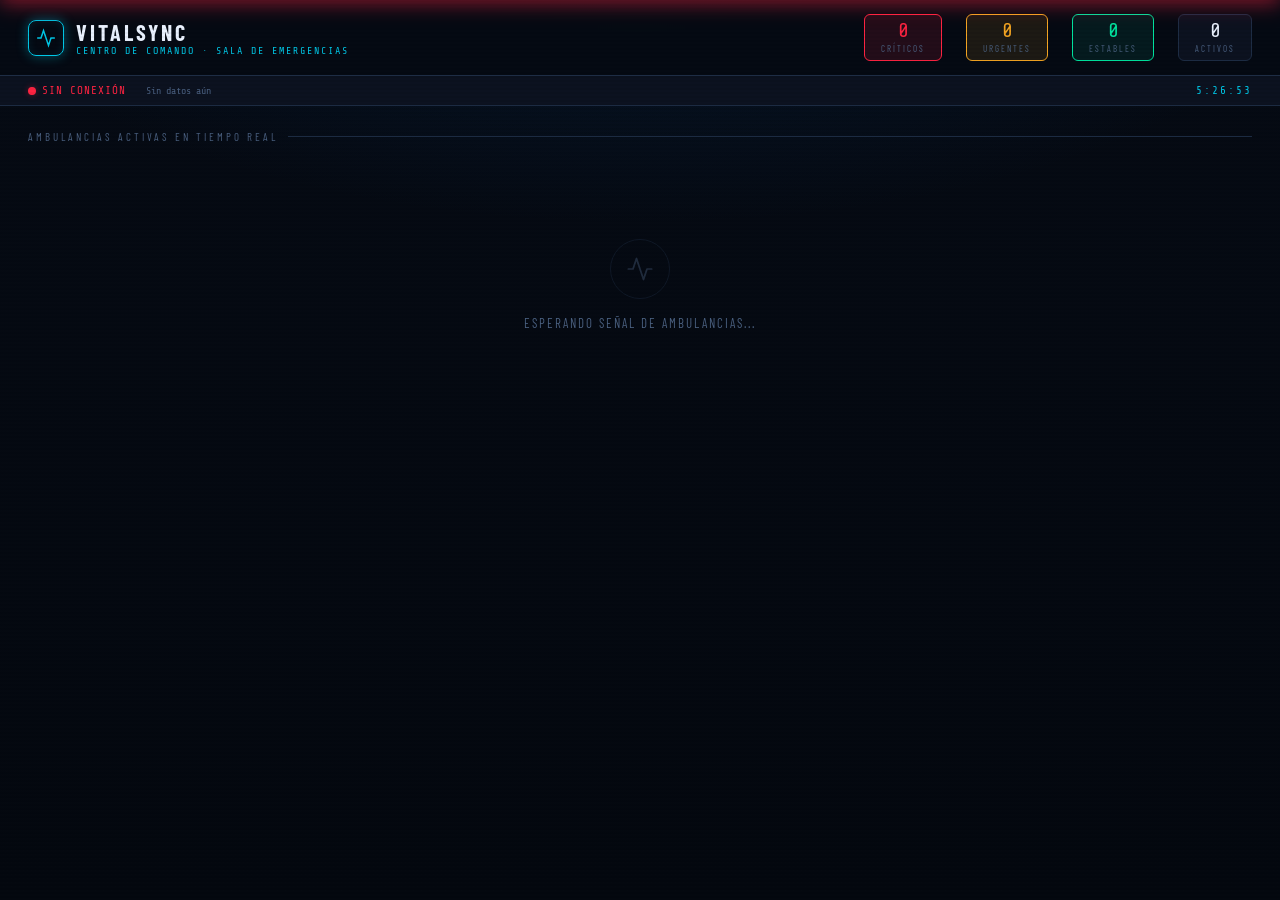
==== static/index.html @ 678dbfc9 "feat: agregar dashboard frontend y montar archivos estáticos" ====
<!DOCTYPE html>
<html lang="es">
<head>
<meta charset="UTF-8">
<meta name="viewport" content="width=device-width, initial-scale=1.0">
<title>VitalSync — Dashboard de Emergencias</title>
<link rel="preconnect" href="https://fonts.googleapis.com">
<link href="https://fonts.googleapis.com/css2?family=Share+Tech+Mono&family=Barlow:wght@300;400;500;600;700&family=Barlow+Condensed:wght@400;600;700&display=swap" rel="stylesheet">
<style>
  /* ── VARIABLES ─────────────────────────────────── */
  :root {
    --bg:           #060b14;
    --surface:      #0c1220;
    --surface2:     #111827;
    --border:       #1e2d45;
    --border-glow:  #1a3a5c;

    --rojo:         #ff2442;
    --rojo-glow:    rgba(255,36,66,0.35);
    --rojo-dim:     rgba(255,36,66,0.12);
    --amarillo:     #f5a623;
    --amarillo-glow:rgba(245,166,35,0.3);
    --amarillo-dim: rgba(245,166,35,0.10);
    --verde:        #00e5a0;
    --verde-glow:   rgba(0,229,160,0.25);
    --verde-dim:    rgba(0,229,160,0.08);

    --cyan:         #00c8e8;
    --cyan-dim:     rgba(0,200,232,0.15);
    --text:         #ccd8ed;
    --text-muted:   #4a6080;
    --text-bright:  #eaf2ff;

    --mono: 'Share Tech Mono', monospace;
    --sans: 'Barlow', sans-serif;
    --cond: 'Barlow Condensed', sans-serif;
  }

  /* ── RESET ─────────────────────────────────────── */
  *, *::before, *::after { box-sizing: border-box; margin: 0; padding: 0; }
  html, body { height: 100%; }
  body {
    background: var(--bg);
    color: var(--text);
    font-family: var(--sans);
    font-size: 14px;
    overflow-x: hidden;
    background-image:
      radial-gradient(ellipse 80% 50% at 50% -10%, rgba(0,80,160,0.18) 0%, transparent 70%),
      linear-gradient(180deg, #060b14 0%, #04080f 100%);
    min-height: 100vh;
  }

  /* ── SCANLINES OVERLAY ─────────────────────────── */
  body::before {
    content: '';
    position: fixed; inset: 0; z-index: 999;
    background: repeating-linear-gradient(
      0deg,
      transparent,
      transparent 2px,
      rgba(0,0,0,0.04) 2px,
      rgba(0,0,0,0.04) 4px
    );
    pointer-events: none;
  }

  /* ── HEADER ────────────────────────────────────── */
  header {
    display: flex;
    align-items: center;
    justify-content: space-between;
    padding: 14px 28px;
    border-bottom: 1px solid var(--border);
    background: rgba(6,11,20,0.95);
    backdrop-filter: blur(12px);
    position: sticky; top: 0; z-index: 100;
  }

  .header-brand {
    display: flex;
    align-items: center;
    gap: 12px;
  }

  .brand-icon {
    width: 36px; height: 36px;
    border: 1.5px solid var(--cyan);
    border-radius: 8px;
    display: flex; align-items: center; justify-content: center;
    box-shadow: 0 0 12px rgba(0,200,232,0.4), inset 0 0 8px rgba(0,200,232,0.1);
  }

  .brand-icon svg { width: 20px; height: 20px; }

  .brand-name {
    font-family: var(--cond);
    font-size: 22px;
    font-weight: 700;
    letter-spacing: 3px;
    text-transform: uppercase;
    color: var(--text-bright);
  }

  .brand-sub {
    font-family: var(--mono);
    font-size: 10px;
    color: var(--cyan);
    letter-spacing: 2px;
    text-transform: uppercase;
  }

  .header-stats {
    display: flex;
    gap: 24px;
    align-items: center;
  }

  .stat-pill {
    display: flex;
    flex-direction: column;
    align-items: center;
    gap: 2px;
    padding: 6px 16px;
    border: 1px solid var(--border);
    border-radius: 6px;
    background: var(--surface);
  }

  .stat-pill .num {
    font-family: var(--mono);
    font-size: 20px;
    color: var(--text-bright);
    line-height: 1;
  }

  .stat-pill .lbl {
    font-family: var(--cond);
    font-size: 9px;
    letter-spacing: 2px;
    text-transform: uppercase;
    color: var(--text-muted);
  }

  .stat-pill.rojo { border-color: var(--rojo); background: var(--rojo-dim); }
  .stat-pill.rojo .num { color: var(--rojo); }
  .stat-pill.amarillo { border-color: var(--amarillo); background: var(--amarillo-dim); }
  .stat-pill.amarillo .num { color: var(--amarillo); }
  .stat-pill.verde { border-color: var(--verde); background: var(--verde-dim); }
  .stat-pill.verde .num { color: var(--verde); }

  /* ── STATUSBAR ─────────────────────────────────── */
  .statusbar {
    display: flex;
    align-items: center;
    justify-content: space-between;
    padding: 8px 28px;
    background: var(--surface);
    border-bottom: 1px solid var(--border);
    font-family: var(--mono);
    font-size: 11px;
  }

  .status-left { display: flex; align-items: center; gap: 20px; }

  .conn-indicator {
    display: flex; align-items: center; gap: 6px;
  }

  .conn-dot {
    width: 8px; height: 8px; border-radius: 50%;
    background: var(--text-muted);
    transition: background 0.3s, box-shadow 0.3s;
  }

  .conn-dot.online {
    background: var(--verde);
    box-shadow: 0 0 8px var(--verde-glow);
    animation: pulse-dot 2s infinite;
  }

  .conn-dot.offline { background: var(--rojo); box-shadow: 0 0 6px var(--rojo-glow); }
  .conn-dot.connecting { background: var(--amarillo); animation: blink 0.8s infinite; }

  @keyframes pulse-dot {
    0%, 100% { opacity: 1; }
    50% { opacity: 0.5; }
  }

  @keyframes blink {
    0%, 100% { opacity: 1; }
    50% { opacity: 0.2; }
  }

  .conn-label { color: var(--text-muted); letter-spacing: 1px; }
  .conn-label.online  { color: var(--verde); }
  .conn-label.offline { color: var(--rojo); }
  .conn-label.connecting { color: var(--amarillo); }

  #clock {
    color: var(--cyan);
    letter-spacing: 2px;
  }

  #last-update {
    color: var(--text-muted);
    font-size: 10px;
  }

  /* ── MAIN GRID ─────────────────────────────────── */
  main {
    padding: 24px 28px;
  }

  .section-label {
    font-family: var(--cond);
    font-size: 11px;
    letter-spacing: 3px;
    text-transform: uppercase;
    color: var(--text-muted);
    margin-bottom: 16px;
    display: flex;
    align-items: center;
    gap: 10px;
  }

  .section-label::after {
    content: '';
    flex: 1;
    height: 1px;
    background: var(--border);
  }

  #grid {
    display: grid;
    grid-template-columns: repeat(auto-fill, minmax(300px, 1fr));
    gap: 16px;
  }

  /* ── PACIENTE CARD ─────────────────────────────── */
  .card {
    border-radius: 10px;
    border: 1px solid var(--border);
    background: var(--surface);
    overflow: hidden;
    position: relative;
    transition: transform 0.2s, box-shadow 0.3s;
    animation: card-enter 0.4s cubic-bezier(0.16, 1, 0.3, 1) forwards;
  }

  @keyframes card-enter {
    from { opacity: 0; transform: translateY(16px) scale(0.97); }
    to   { opacity: 1; transform: translateY(0) scale(1); }
  }

  .card:hover {
    transform: translateY(-2px);
  }

  /* Triage stripe en top */
  .card-stripe {
    height: 4px;
    width: 100%;
  }

  .card.ROJO    { border-color: var(--rojo);    box-shadow: 0 0 20px var(--rojo-glow); }
  .card.ROJO .card-stripe { background: var(--rojo); }

  .card.AMARILLO { border-color: var(--amarillo); }
  .card.AMARILLO .card-stripe { background: var(--amarillo); }

  .card.VERDE   { border-color: var(--verde); }
  .card.VERDE .card-stripe { background: var(--verde); }

  /* ROJO pulsing alert */
  .card.ROJO { animation: card-enter 0.4s cubic-bezier(0.16,1,0.3,1) forwards, rojo-pulse 2.5s ease-in-out 0.5s infinite; }

  @keyframes rojo-pulse {
    0%, 100% { box-shadow: 0 0 18px var(--rojo-glow); }
    50% { box-shadow: 0 0 36px rgba(255,36,66,0.55), 0 0 60px rgba(255,36,66,0.2); }
  }

  .card-body {
    padding: 14px 16px 16px;
  }

  .card-header {
    display: flex;
    justify-content: space-between;
    align-items: flex-start;
    margin-bottom: 14px;
  }

  .patient-id {
    font-family: var(--mono);
    font-size: 10px;
    color: var(--text-muted);
    letter-spacing: 1px;
  }

  .patient-id span {
    color: var(--cyan);
  }

  .triage-badge {
    font-family: var(--cond);
    font-size: 12px;
    font-weight: 700;
    letter-spacing: 2px;
    padding: 3px 10px;
    border-radius: 4px;
  }

  .triage-badge.ROJO    { background: var(--rojo-dim);    color: var(--rojo);    border: 1px solid var(--rojo); }
  .triage-badge.AMARILLO{ background: var(--amarillo-dim); color: var(--amarillo); border: 1px solid var(--amarillo); }
  .triage-badge.VERDE   { background: var(--verde-dim);   color: var(--verde);   border: 1px solid var(--verde); }

  /* ── VITALS ROW ────────────────────────────────── */
  .vitals {
    display: grid;
    grid-template-columns: 1fr 1fr;
    gap: 10px;
  }

  .vital-block {
    background: var(--surface2);
    border: 1px solid var(--border);
    border-radius: 7px;
    padding: 10px 12px;
  }

  .vital-label {
    font-family: var(--cond);
    font-size: 9px;
    letter-spacing: 2px;
    text-transform: uppercase;
    color: var(--text-muted);
    margin-bottom: 4px;
  }

  .vital-value {
    font-family: var(--mono);
    font-size: 22px;
    color: var(--text-bright);
    line-height: 1;
    transition: color 0.3s;
  }

  .vital-unit {
    font-size: 11px;
    color: var(--text-muted);
    margin-left: 3px;
  }

  /* HR color coding */
  .vital-value.hr-high { color: var(--rojo); }
  .vital-value.hr-low  { color: var(--amarillo); }
  .vital-value.hr-ok   { color: var(--verde); }

  /* update flash */
  @keyframes flash-update {
    0%   { background: rgba(0,200,232,0.2); }
    100% { background: var(--surface2); }
  }

  .vital-block.updated {
    animation: flash-update 0.6s ease-out forwards;
  }

  /* ── CARD FOOTER ───────────────────────────────── */
  .card-footer {
    display: flex;
    justify-content: space-between;
    align-items: center;
    margin-top: 12px;
    padding-top: 10px;
    border-top: 1px solid var(--border);
  }

  .card-timestamp {
    font-family: var(--mono);
    font-size: 9px;
    color: var(--text-muted);
  }

  .card-estado {
    font-family: var(--cond);
    font-size: 9px;
    letter-spacing: 1.5px;
    text-transform: uppercase;
    color: var(--cyan);
  }

  /* ── HEARTBEAT LINE ────────────────────────────── */
  .heartbeat-wrap {
    margin-top: 10px;
    height: 28px;
    overflow: hidden;
    position: relative;
  }

  .heartbeat-svg {
    width: 100%;
    height: 100%;
  }

  .hb-path {
    fill: none;
    stroke-width: 1.5;
    stroke-linecap: round;
    stroke-linejoin: round;
  }

  .card.ROJO    .hb-path { stroke: var(--rojo); }
  .card.AMARILLO .hb-path { stroke: var(--amarillo); }
  .card.VERDE   .hb-path { stroke: var(--verde); }

  /* ── EMPTY STATE ───────────────────────────────── */
  #empty-state {
    grid-column: 1 / -1;
    display: flex;
    flex-direction: column;
    align-items: center;
    justify-content: center;
    gap: 16px;
    padding: 80px 0;
    color: var(--text-muted);
  }

  .empty-icon {
    width: 60px; height: 60px;
    border: 1px solid var(--border);
    border-radius: 50%;
    display: flex; align-items: center; justify-content: center;
    opacity: 0.4;
  }

  .empty-text {
    font-family: var(--cond);
    font-size: 13px;
    letter-spacing: 2px;
    text-transform: uppercase;
  }

  /* ── ALERTA ROJO OVERLAY ───────────────────────── */
  #alerta-banner {
    position: fixed;
    top: 0; left: 0; right: 0;
    z-index: 500;
    background: linear-gradient(90deg, var(--rojo), #c4001e);
    color: #fff;
    font-family: var(--cond);
    font-size: 16px;
    font-weight: 700;
    letter-spacing: 3px;
    text-transform: uppercase;
    padding: 10px 28px;
    display: flex;
    align-items: center;
    justify-content: space-between;
    transform: translateY(-100%);
    transition: transform 0.3s cubic-bezier(0.16, 1, 0.3, 1);
    box-shadow: 0 4px 20px rgba(255,36,66,0.5);
  }

  #alerta-banner.visible {
    transform: translateY(0);
  }

  #alerta-banner .alerta-msg { display: flex; align-items: center; gap: 10px; }

  /* ── SCROLLBAR ─────────────────────────────────── */
  ::-webkit-scrollbar { width: 6px; }
  ::-webkit-scrollbar-track { background: var(--bg); }
  ::-webkit-scrollbar-thumb { background: var(--border); border-radius: 3px; }
</style>
</head>
<body>

<!-- ALERTA ROJO -->
<div id="alerta-banner">
  <div class="alerta-msg">
    <svg width="18" height="18" fill="none" viewBox="0 0 24 24">
      <path d="M12 3L2 21h20L12 3z" stroke="#fff" stroke-width="2" stroke-linejoin="round"/>
      <path d="M12 9v5M12 17h.01" stroke="#fff" stroke-width="2" stroke-linecap="round"/>
    </svg>
    <span id="alerta-texto">TRIAGE ROJO — PACIENTE EN ESTADO CRÍTICO</span>
  </div>
  <span style="font-size:11px; opacity:0.8;" id="alerta-uuid"></span>
</div>

<!-- HEADER -->
<header>
  <div class="header-brand">
    <div class="brand-icon">
      <svg viewBox="0 0 24 24" fill="none" stroke="var(--cyan)" stroke-width="1.8" stroke-linecap="round">
        <path d="M22 12h-4l-3 9L9 3l-3 9H2"/>
      </svg>
    </div>
    <div>
      <div class="brand-name">VitalSync</div>
      <div class="brand-sub">Centro de Comando · Sala de Emergencias</div>
    </div>
  </div>

  <div class="header-stats">
    <div class="stat-pill rojo">
      <span class="num" id="cnt-rojo">0</span>
      <span class="lbl">Críticos</span>
    </div>
    <div class="stat-pill amarillo">
      <span class="num" id="cnt-amarillo">0</span>
      <span class="lbl">Urgentes</span>
    </div>
    <div class="stat-pill verde">
      <span class="num" id="cnt-verde">0</span>
      <span class="lbl">Estables</span>
    </div>
    <div class="stat-pill">
      <span class="num" id="cnt-total">0</span>
      <span class="lbl">Activos</span>
    </div>
  </div>
</header>

<!-- STATUSBAR -->
<div class="statusbar">
  <div class="status-left">
    <div class="conn-indicator">
      <div class="conn-dot connecting" id="conn-dot"></div>
      <span class="conn-label connecting" id="conn-label">CONECTANDO...</span>
    </div>
    <span id="last-update">Sin datos aún</span>
  </div>
  <span id="clock">--:--:--</span>
</div>

<!-- MAIN -->
<main>
  <div class="section-label">Ambulancias activas en tiempo real</div>
  <div id="grid">
    <div id="empty-state">
      <div class="empty-icon">
        <svg width="28" height="28" fill="none" viewBox="0 0 24 24" stroke="currentColor" stroke-width="1.5">
          <path d="M22 12h-4l-3 9L9 3l-3 9H2" stroke-linecap="round" stroke-linejoin="round"/>
        </svg>
      </div>
      <div class="empty-text">Esperando señal de ambulancias...</div>
    </div>
  </div>
</main>

<script>
// ── ESTADO ───────────────────────────────────────────
const pacientes = new Map(); // uuid → { datos, card }
let ws = null;
let alertaTimeout = null;

// ── WEBSOCKET ─────────────────────────────────────────
const protocol = window.location.protocol === 'https:' ? 'wss:' : 'ws:';
const WS_URL = `${protocol}//${window.location.host}/ws/vitales`;
function conectar() {
  setEstadoConexion('connecting');
  ws = new WebSocket(WS_URL);

  ws.onopen = () => {
    setEstadoConexion('online');
    console.log('[VitalSync] WebSocket conectado');
  };

  ws.onmessage = (event) => {
    try {
      const datos = JSON.parse(event.data);
      procesarEvento(datos);
    } catch (e) {
      console.warn('[VitalSync] Evento no parseable:', e);
    }
  };

  ws.onclose = () => {
    setEstadoConexion('offline');
    console.log('[VitalSync] WebSocket desconectado — reintentando en 3s');
    setTimeout(conectar, 3000);
  };

  ws.onerror = () => {
    setEstadoConexion('offline');
    ws.close();
  };
}

function setEstadoConexion(estado) {
  const dot   = document.getElementById('conn-dot');
  const label = document.getElementById('conn-label');
  dot.className   = `conn-dot ${estado}`;
  label.className = `conn-label ${estado}`;
  const textos = { online: 'EN LÍNEA', offline: 'SIN CONEXIÓN', connecting: 'CONECTANDO...' };
  label.textContent = textos[estado] || estado;
}

// ── PROCESAMIENTO DE EVENTOS ──────────────────────────
function procesarEvento(datos) {
  const uuid = datos.paciente_uuid;
  if (!uuid) return;

  const uuidCorto = uuid.substring(0, 8).toUpperCase();
  const triage    = datos.triage || 'VERDE';
  const fc        = datos.frecuencia_cardiaca ?? '--';
  const pa        = datos.presion_arterial   ?? '--';
  const ts        = new Date().toLocaleTimeString('es-CO', { hour12: false });

  const esNuevo = !pacientes.has(uuid);

  if (esNuevo) {
    crearCard(uuid, uuidCorto, triage, fc, pa, ts);
  } else {
    actualizarCard(uuid, uuidCorto, triage, fc, pa, ts);
  }

  pacientes.set(uuid, { triage, fc, pa, ts });
  reordenarGrid();
  actualizarContadores();
  actualizarLastUpdate(ts);

  if (triage === 'ROJO') {
    mostrarAlertaRojo(uuidCorto);
    reproducirAlerta();
  }

  ocultarEmptyState();
}

// ── CREAR CARD ────────────────────────────────────────
function crearCard(uuid, uuidCorto, triage, fc, pa, ts) {
  const card = document.createElement('div');
  card.className = `card ${triage}`;
  card.id        = `card-${uuid}`;
  card.innerHTML = buildCardHTML(uuidCorto, triage, fc, pa, ts);
  document.getElementById('grid').appendChild(card);
  pacientes.set(uuid, { triage, fc, pa, ts, card });
}

// ── ACTUALIZAR CARD ───────────────────────────────────
function actualizarCard(uuid, uuidCorto, triage, fc, pa, ts) {
  const card = document.getElementById(`card-${uuid}`);
  if (!card) return;

  const prevTriage = pacientes.get(uuid)?.triage;

  // Actualizar clases de triage si cambió
  if (prevTriage !== triage) {
    card.className = `card ${triage}`;
  }

  // Actualizar valores con flash
  const fcEl = card.querySelector('.vital-fc');
  const paEl = card.querySelector('.vital-pa');
  const tsEl = card.querySelector('.card-timestamp');
  const badgeEl = card.querySelector('.triage-badge');

  if (fcEl) {
    fcEl.textContent = fc;
    fcEl.className = `vital-value hr-${getHRClass(fc)} vital-fc`;
    fcEl.closest('.vital-block').classList.remove('updated');
    void fcEl.closest('.vital-block').offsetWidth;
    fcEl.closest('.vital-block').classList.add('updated');
  }

  if (paEl) {
    paEl.textContent = pa;
    paEl.closest('.vital-block').classList.remove('updated');
    void paEl.closest('.vital-block').offsetWidth;
    paEl.closest('.vital-block').classList.add('updated');
  }

  if (tsEl) tsEl.textContent = ts;

  if (badgeEl) {
    badgeEl.className = `triage-badge ${triage}`;
    badgeEl.textContent = triage;
  }

  // Actualizar heartbeat SVG
  const hbPath = card.querySelector('.hb-path');
  if (hbPath) hbPath.setAttribute('d', generarECG());
}

function buildCardHTML(uuidCorto, triage, fc, pa, ts) {
  const hrClass = getHRClass(fc);
  return `
    <div class="card-stripe"></div>
    <div class="card-body">
      <div class="card-header">
        <div>
          <div class="patient-id">PACIENTE <span>${uuidCorto}...</span></div>
        </div>
        <div class="triage-badge ${triage}">${triage}</div>
      </div>
      <div class="vitals">
        <div class="vital-block">
          <div class="vital-label">Frec. Cardíaca</div>
          <div class="vital-value ${hrClass} vital-fc">${fc}<span class="vital-unit">bpm</span></div>
        </div>
        <div class="vital-block">
          <div class="vital-label">Presión Arterial</div>
          <div class="vital-value vital-pa">${pa}<span class="vital-unit">mmHg</span></div>
        </div>
      </div>
      <div class="heartbeat-wrap">
        <svg class="heartbeat-svg" viewBox="0 0 300 28" preserveAspectRatio="none">
          <path class="hb-path" d="${generarECG()}"/>
        </svg>
      </div>
      <div class="card-footer">
        <span class="card-timestamp">${ts}</span>
        <span class="card-estado">ACTIVO</span>
      </div>
    </div>
  `;
}

// ── HELPERS ────────────────────────────────────────────
function getHRClass(fc) {
  const v = parseInt(fc);
  if (isNaN(v)) return '';
  if (v > 100) return 'hr-high';
  if (v < 60)  return 'hr-low';
  return 'hr-ok';
}

function generarECG() {
  // Genera una onda ECG esquemática aleatoria
  const x0 = 0, y0 = 14;
  const pts = [
    [0, 14], [30, 14], [40, 14], [45, 10], [50, 14],
    [60, 14], [65, 4], [70, 22], [75, 2], [80, 14],
    [90, 14], [95, 11], [100, 14],
    [130, 14], [135, 10], [140, 14],
    [150, 14], [155, 4], [160, 22], [165, 2], [170, 14],
    [180, 14], [185, 11], [190, 14],
    [220, 14], [225, 10], [230, 14],
    [240, 14], [245, 4], [250, 22], [255, 2], [260, 14],
    [280, 14], [300, 14]
  ];
  // Agregar variación aleatoria pequeña
  const jitter = () => (Math.random() - 0.5) * 2;
  return 'M ' + pts.map(([x,y]) => `${x},${y + jitter()}`).join(' L ');
}

function reordenarGrid() {
  const grid = document.getElementById('grid');
  const cards = [...grid.querySelectorAll('.card')];
  const orden = { ROJO: 0, AMARILLO: 1, VERDE: 2 };
  cards.sort((a, b) => {
    const ta = a.classList.contains('ROJO') ? 0 : a.classList.contains('AMARILLO') ? 1 : 2;
    const tb = b.classList.contains('ROJO') ? 0 : b.classList.contains('AMARILLO') ? 1 : 2;
    return ta - tb;
  });
  cards.forEach(c => grid.appendChild(c));
}

function actualizarContadores() {
  let rojo = 0, amarillo = 0, verde = 0;
  pacientes.forEach(p => {
    if (p.triage === 'ROJO')     rojo++;
    else if (p.triage === 'AMARILLO') amarillo++;
    else verde++;
  });
  document.getElementById('cnt-rojo').textContent    = rojo;
  document.getElementById('cnt-amarillo').textContent = amarillo;
  document.getElementById('cnt-verde').textContent   = verde;
  document.getElementById('cnt-total').textContent   = pacientes.size;
}

function actualizarLastUpdate(ts) {
  document.getElementById('last-update').textContent = `Último evento: ${ts}`;
}

function ocultarEmptyState() {
  const e = document.getElementById('empty-state');
  if (e) e.remove();
}

// ── ALERTA ROJO ────────────────────────────────────────
function mostrarAlertaRojo(uuidCorto) {
  const banner = document.getElementById('alerta-banner');
  document.getElementById('alerta-uuid').textContent = `UUID: ${uuidCorto}...`;
  banner.classList.add('visible');
  clearTimeout(alertaTimeout);
  alertaTimeout = setTimeout(() => banner.classList.remove('visible'), 6000);
}

// ── AUDIO ALERT ────────────────────────────────────────
let audioCtx = null;
function reproducirAlerta() {
  try {
    if (!audioCtx) audioCtx = new (window.AudioContext || window.webkitAudioContext)();
    const now = audioCtx.currentTime;
    [0, 0.35, 0.7].forEach(offset => {
      const osc  = audioCtx.createOscillator();
      const gain = audioCtx.createGain();
      osc.connect(gain);
      gain.connect(audioCtx.destination);
      osc.frequency.value = 880;
      osc.type = 'sine';
      gain.gain.setValueAtTime(0, now + offset);
      gain.gain.linearRampToValueAtTime(0.25, now + offset + 0.05);
      gain.gain.linearRampToValueAtTime(0, now + offset + 0.2);
      osc.start(now + offset);
      osc.stop(now + offset + 0.25);
    });
  } catch (e) {}
}

// ── RELOJ ─────────────────────────────────────────────
function actualizarReloj() {
  document.getElementById('clock').textContent =
    new Date().toLocaleTimeString('es-CO', { hour12: false });
}
setInterval(actualizarReloj, 1000);
actualizarReloj();

// ── INICIO ────────────────────────────────────────────
conectar();
</script>
</body>
</html>
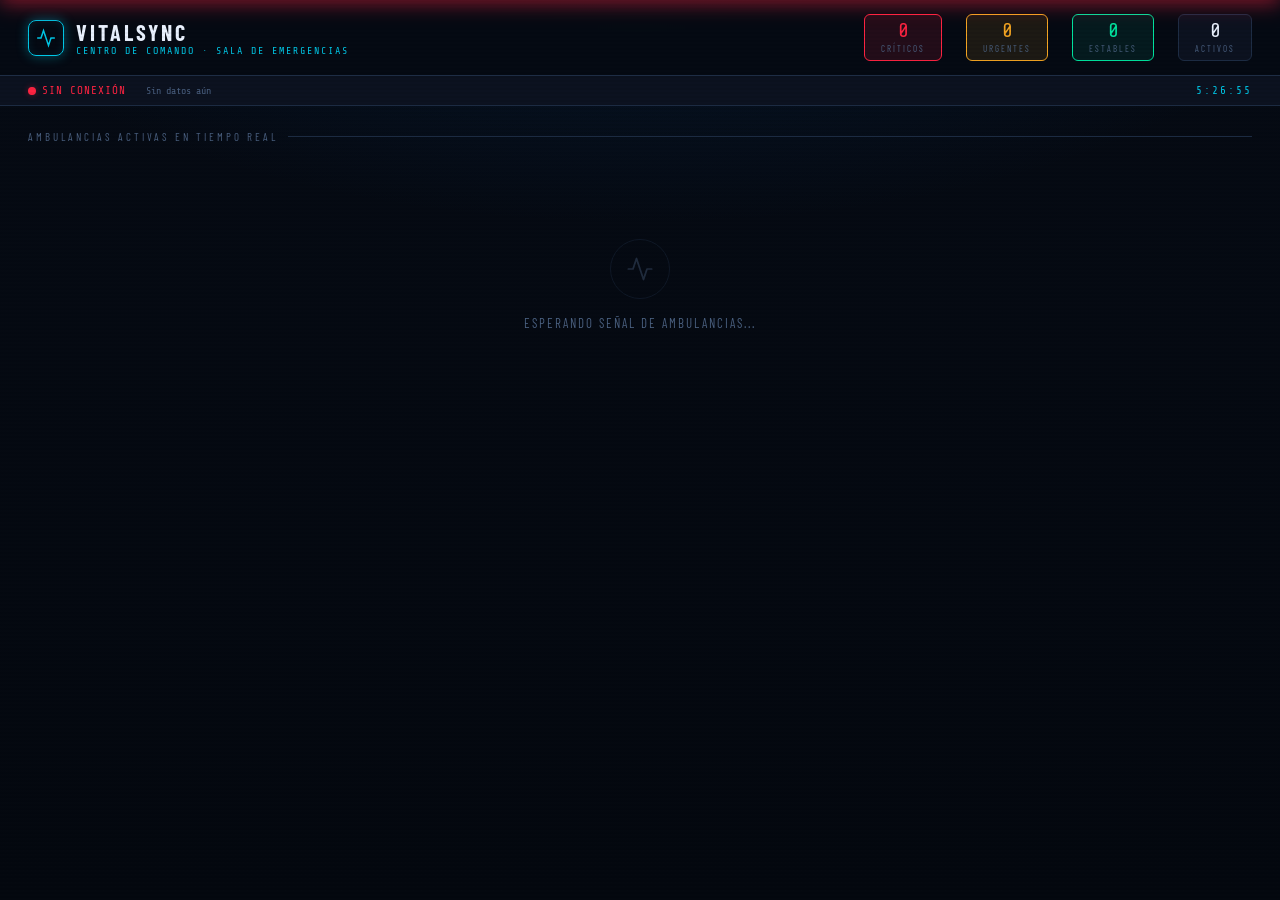
==== commit 4c09199d: "feat: agregar dashboard frontend y montar archivos estáticos" ====
--- a/static/index.html
+++ b/static/index.html
@@ -600,7 +600,9 @@
 
 // ── PROCESAMIENTO DE EVENTOS ──────────────────────────
 function procesarEvento(datos) {
-  const uuid = datos.paciente_uuid;
+  const uuid = datos.ambulancia_id !== undefined
+    ? `ambulancia-${datos.ambulancia_id}`
+    : datos.paciente_uuid;
   if (!uuid) return;
 
   const uuidCorto = uuid.substring(0, 8).toUpperCase();
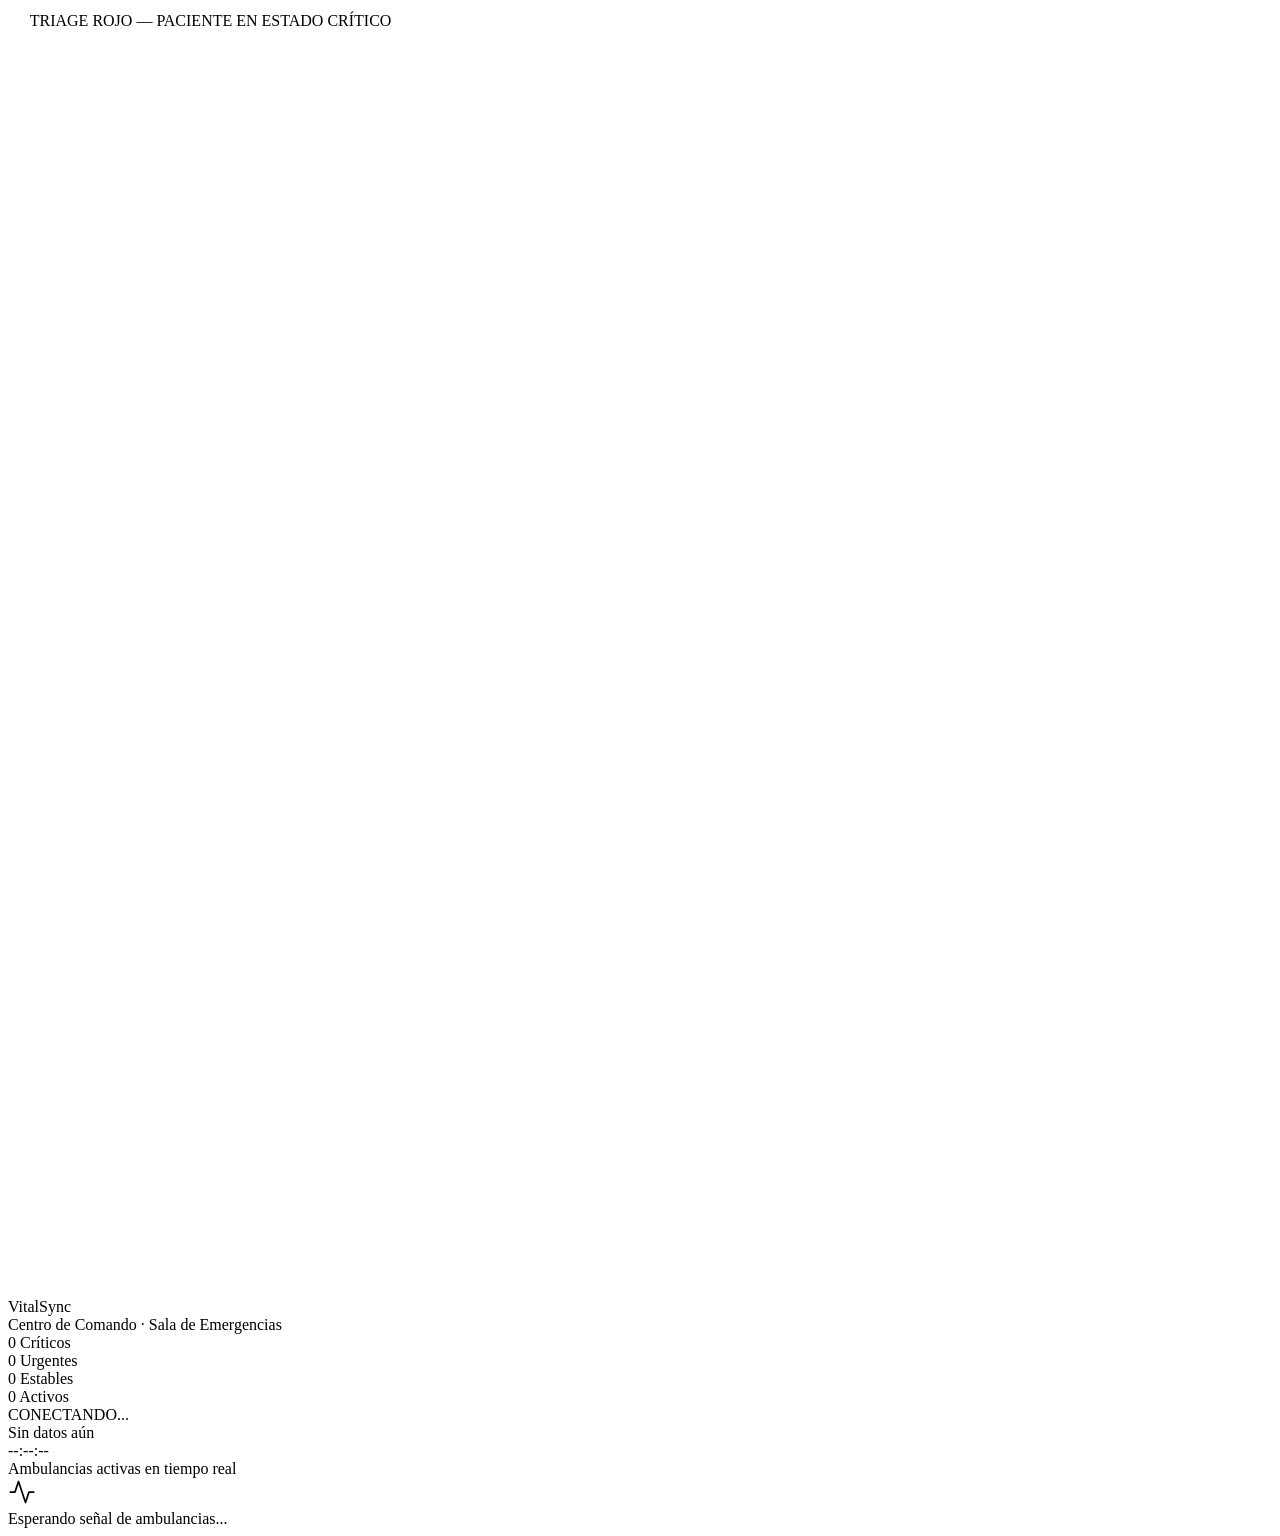
==== commit 456f0a50: "feat: separar frontend en css/js, agregar run.py para ejecución unificada" ====
--- a/static/index.html
+++ b/static/index.html
@@ -6,474 +6,7 @@
 <title>VitalSync — Dashboard de Emergencias</title>
 <link rel="preconnect" href="https://fonts.googleapis.com">
 <link href="https://fonts.googleapis.com/css2?family=Share+Tech+Mono&family=Barlow:wght@300;400;500;600;700&family=Barlow+Condensed:wght@400;600;700&display=swap" rel="stylesheet">
-<style>
-  /* ── VARIABLES ─────────────────────────────────── */
-  :root {
-    --bg:           #060b14;
-    --surface:      #0c1220;
-    --surface2:     #111827;
-    --border:       #1e2d45;
-    --border-glow:  #1a3a5c;
-
-    --rojo:         #ff2442;
-    --rojo-glow:    rgba(255,36,66,0.35);
-    --rojo-dim:     rgba(255,36,66,0.12);
-    --amarillo:     #f5a623;
-    --amarillo-glow:rgba(245,166,35,0.3);
-    --amarillo-dim: rgba(245,166,35,0.10);
-    --verde:        #00e5a0;
-    --verde-glow:   rgba(0,229,160,0.25);
-    --verde-dim:    rgba(0,229,160,0.08);
-
-    --cyan:         #00c8e8;
-    --cyan-dim:     rgba(0,200,232,0.15);
-    --text:         #ccd8ed;
-    --text-muted:   #4a6080;
-    --text-bright:  #eaf2ff;
-
-    --mono: 'Share Tech Mono', monospace;
-    --sans: 'Barlow', sans-serif;
-    --cond: 'Barlow Condensed', sans-serif;
-  }
-
-  /* ── RESET ─────────────────────────────────────── */
-  *, *::before, *::after { box-sizing: border-box; margin: 0; padding: 0; }
-  html, body { height: 100%; }
-  body {
-    background: var(--bg);
-    color: var(--text);
-    font-family: var(--sans);
-    font-size: 14px;
-    overflow-x: hidden;
-    background-image:
-      radial-gradient(ellipse 80% 50% at 50% -10%, rgba(0,80,160,0.18) 0%, transparent 70%),
-      linear-gradient(180deg, #060b14 0%, #04080f 100%);
-    min-height: 100vh;
-  }
-
-  /* ── SCANLINES OVERLAY ─────────────────────────── */
-  body::before {
-    content: '';
-    position: fixed; inset: 0; z-index: 999;
-    background: repeating-linear-gradient(
-      0deg,
-      transparent,
-      transparent 2px,
-      rgba(0,0,0,0.04) 2px,
-      rgba(0,0,0,0.04) 4px
-    );
-    pointer-events: none;
-  }
-
-  /* ── HEADER ────────────────────────────────────── */
-  header {
-    display: flex;
-    align-items: center;
-    justify-content: space-between;
-    padding: 14px 28px;
-    border-bottom: 1px solid var(--border);
-    background: rgba(6,11,20,0.95);
-    backdrop-filter: blur(12px);
-    position: sticky; top: 0; z-index: 100;
-  }
-
-  .header-brand {
-    display: flex;
-    align-items: center;
-    gap: 12px;
-  }
-
-  .brand-icon {
-    width: 36px; height: 36px;
-    border: 1.5px solid var(--cyan);
-    border-radius: 8px;
-    display: flex; align-items: center; justify-content: center;
-    box-shadow: 0 0 12px rgba(0,200,232,0.4), inset 0 0 8px rgba(0,200,232,0.1);
-  }
-
-  .brand-icon svg { width: 20px; height: 20px; }
-
-  .brand-name {
-    font-family: var(--cond);
-    font-size: 22px;
-    font-weight: 700;
-    letter-spacing: 3px;
-    text-transform: uppercase;
-    color: var(--text-bright);
-  }
-
-  .brand-sub {
-    font-family: var(--mono);
-    font-size: 10px;
-    color: var(--cyan);
-    letter-spacing: 2px;
-    text-transform: uppercase;
-  }
-
-  .header-stats {
-    display: flex;
-    gap: 24px;
-    align-items: center;
-  }
-
-  .stat-pill {
-    display: flex;
-    flex-direction: column;
-    align-items: center;
-    gap: 2px;
-    padding: 6px 16px;
-    border: 1px solid var(--border);
-    border-radius: 6px;
-    background: var(--surface);
-  }
-
-  .stat-pill .num {
-    font-family: var(--mono);
-    font-size: 20px;
-    color: var(--text-bright);
-    line-height: 1;
-  }
-
-  .stat-pill .lbl {
-    font-family: var(--cond);
-    font-size: 9px;
-    letter-spacing: 2px;
-    text-transform: uppercase;
-    color: var(--text-muted);
-  }
-
-  .stat-pill.rojo { border-color: var(--rojo); background: var(--rojo-dim); }
-  .stat-pill.rojo .num { color: var(--rojo); }
-  .stat-pill.amarillo { border-color: var(--amarillo); background: var(--amarillo-dim); }
-  .stat-pill.amarillo .num { color: var(--amarillo); }
-  .stat-pill.verde { border-color: var(--verde); background: var(--verde-dim); }
-  .stat-pill.verde .num { color: var(--verde); }
-
-  /* ── STATUSBAR ─────────────────────────────────── */
-  .statusbar {
-    display: flex;
-    align-items: center;
-    justify-content: space-between;
-    padding: 8px 28px;
-    background: var(--surface);
-    border-bottom: 1px solid var(--border);
-    font-family: var(--mono);
-    font-size: 11px;
-  }
-
-  .status-left { display: flex; align-items: center; gap: 20px; }
-
-  .conn-indicator {
-    display: flex; align-items: center; gap: 6px;
-  }
-
-  .conn-dot {
-    width: 8px; height: 8px; border-radius: 50%;
-    background: var(--text-muted);
-    transition: background 0.3s, box-shadow 0.3s;
-  }
-
-  .conn-dot.online {
-    background: var(--verde);
-    box-shadow: 0 0 8px var(--verde-glow);
-    animation: pulse-dot 2s infinite;
-  }
-
-  .conn-dot.offline { background: var(--rojo); box-shadow: 0 0 6px var(--rojo-glow); }
-  .conn-dot.connecting { background: var(--amarillo); animation: blink 0.8s infinite; }
-
-  @keyframes pulse-dot {
-    0%, 100% { opacity: 1; }
-    50% { opacity: 0.5; }
-  }
-
-  @keyframes blink {
-    0%, 100% { opacity: 1; }
-    50% { opacity: 0.2; }
-  }
-
-  .conn-label { color: var(--text-muted); letter-spacing: 1px; }
-  .conn-label.online  { color: var(--verde); }
-  .conn-label.offline { color: var(--rojo); }
-  .conn-label.connecting { color: var(--amarillo); }
-
-  #clock {
-    color: var(--cyan);
-    letter-spacing: 2px;
-  }
-
-  #last-update {
-    color: var(--text-muted);
-    font-size: 10px;
-  }
-
-  /* ── MAIN GRID ─────────────────────────────────── */
-  main {
-    padding: 24px 28px;
-  }
-
-  .section-label {
-    font-family: var(--cond);
-    font-size: 11px;
-    letter-spacing: 3px;
-    text-transform: uppercase;
-    color: var(--text-muted);
-    margin-bottom: 16px;
-    display: flex;
-    align-items: center;
-    gap: 10px;
-  }
-
-  .section-label::after {
-    content: '';
-    flex: 1;
-    height: 1px;
-    background: var(--border);
-  }
-
-  #grid {
-    display: grid;
-    grid-template-columns: repeat(auto-fill, minmax(300px, 1fr));
-    gap: 16px;
-  }
-
-  /* ── PACIENTE CARD ─────────────────────────────── */
-  .card {
-    border-radius: 10px;
-    border: 1px solid var(--border);
-    background: var(--surface);
-    overflow: hidden;
-    position: relative;
-    transition: transform 0.2s, box-shadow 0.3s;
-    animation: card-enter 0.4s cubic-bezier(0.16, 1, 0.3, 1) forwards;
-  }
-
-  @keyframes card-enter {
-    from { opacity: 0; transform: translateY(16px) scale(0.97); }
-    to   { opacity: 1; transform: translateY(0) scale(1); }
-  }
-
-  .card:hover {
-    transform: translateY(-2px);
-  }
-
-  /* Triage stripe en top */
-  .card-stripe {
-    height: 4px;
-    width: 100%;
-  }
-
-  .card.ROJO    { border-color: var(--rojo);    box-shadow: 0 0 20px var(--rojo-glow); }
-  .card.ROJO .card-stripe { background: var(--rojo); }
-
-  .card.AMARILLO { border-color: var(--amarillo); }
-  .card.AMARILLO .card-stripe { background: var(--amarillo); }
-
-  .card.VERDE   { border-color: var(--verde); }
-  .card.VERDE .card-stripe { background: var(--verde); }
-
-  /* ROJO pulsing alert */
-  .card.ROJO { animation: card-enter 0.4s cubic-bezier(0.16,1,0.3,1) forwards, rojo-pulse 2.5s ease-in-out 0.5s infinite; }
-
-  @keyframes rojo-pulse {
-    0%, 100% { box-shadow: 0 0 18px var(--rojo-glow); }
-    50% { box-shadow: 0 0 36px rgba(255,36,66,0.55), 0 0 60px rgba(255,36,66,0.2); }
-  }
-
-  .card-body {
-    padding: 14px 16px 16px;
-  }
-
-  .card-header {
-    display: flex;
-    justify-content: space-between;
-    align-items: flex-start;
-    margin-bottom: 14px;
-  }
-
-  .patient-id {
-    font-family: var(--mono);
-    font-size: 10px;
-    color: var(--text-muted);
-    letter-spacing: 1px;
-  }
-
-  .patient-id span {
-    color: var(--cyan);
-  }
-
-  .triage-badge {
-    font-family: var(--cond);
-    font-size: 12px;
-    font-weight: 700;
-    letter-spacing: 2px;
-    padding: 3px 10px;
-    border-radius: 4px;
-  }
-
-  .triage-badge.ROJO    { background: var(--rojo-dim);    color: var(--rojo);    border: 1px solid var(--rojo); }
-  .triage-badge.AMARILLO{ background: var(--amarillo-dim); color: var(--amarillo); border: 1px solid var(--amarillo); }
-  .triage-badge.VERDE   { background: var(--verde-dim);   color: var(--verde);   border: 1px solid var(--verde); }
-
-  /* ── VITALS ROW ────────────────────────────────── */
-  .vitals {
-    display: grid;
-    grid-template-columns: 1fr 1fr;
-    gap: 10px;
-  }
-
-  .vital-block {
-    background: var(--surface2);
-    border: 1px solid var(--border);
-    border-radius: 7px;
-    padding: 10px 12px;
-  }
-
-  .vital-label {
-    font-family: var(--cond);
-    font-size: 9px;
-    letter-spacing: 2px;
-    text-transform: uppercase;
-    color: var(--text-muted);
-    margin-bottom: 4px;
-  }
-
-  .vital-value {
-    font-family: var(--mono);
-    font-size: 22px;
-    color: var(--text-bright);
-    line-height: 1;
-    transition: color 0.3s;
-  }
-
-  .vital-unit {
-    font-size: 11px;
-    color: var(--text-muted);
-    margin-left: 3px;
-  }
-
-  /* HR color coding */
-  .vital-value.hr-high { color: var(--rojo); }
-  .vital-value.hr-low  { color: var(--amarillo); }
-  .vital-value.hr-ok   { color: var(--verde); }
-
-  /* update flash */
-  @keyframes flash-update {
-    0%   { background: rgba(0,200,232,0.2); }
-    100% { background: var(--surface2); }
-  }
-
-  .vital-block.updated {
-    animation: flash-update 0.6s ease-out forwards;
-  }
-
-  /* ── CARD FOOTER ───────────────────────────────── */
-  .card-footer {
-    display: flex;
-    justify-content: space-between;
-    align-items: center;
-    margin-top: 12px;
-    padding-top: 10px;
-    border-top: 1px solid var(--border);
-  }
-
-  .card-timestamp {
-    font-family: var(--mono);
-    font-size: 9px;
-    color: var(--text-muted);
-  }
-
-  .card-estado {
-    font-family: var(--cond);
-    font-size: 9px;
-    letter-spacing: 1.5px;
-    text-transform: uppercase;
-    color: var(--cyan);
-  }
-
-  /* ── HEARTBEAT LINE ────────────────────────────── */
-  .heartbeat-wrap {
-    margin-top: 10px;
-    height: 28px;
-    overflow: hidden;
-    position: relative;
-  }
-
-  .heartbeat-svg {
-    width: 100%;
-    height: 100%;
-  }
-
-  .hb-path {
-    fill: none;
-    stroke-width: 1.5;
-    stroke-linecap: round;
-    stroke-linejoin: round;
-  }
-
-  .card.ROJO    .hb-path { stroke: var(--rojo); }
-  .card.AMARILLO .hb-path { stroke: var(--amarillo); }
-  .card.VERDE   .hb-path { stroke: var(--verde); }
-
-  /* ── EMPTY STATE ───────────────────────────────── */
-  #empty-state {
-    grid-column: 1 / -1;
-    display: flex;
-    flex-direction: column;
-    align-items: center;
-    justify-content: center;
-    gap: 16px;
-    padding: 80px 0;
-    color: var(--text-muted);
-  }
-
-  .empty-icon {
-    width: 60px; height: 60px;
-    border: 1px solid var(--border);
-    border-radius: 50%;
-    display: flex; align-items: center; justify-content: center;
-    opacity: 0.4;
-  }
-
-  .empty-text {
-    font-family: var(--cond);
-    font-size: 13px;
-    letter-spacing: 2px;
-    text-transform: uppercase;
-  }
-
-  /* ── ALERTA ROJO OVERLAY ───────────────────────── */
-  #alerta-banner {
-    position: fixed;
-    top: 0; left: 0; right: 0;
-    z-index: 500;
-    background: linear-gradient(90deg, var(--rojo), #c4001e);
-    color: #fff;
-    font-family: var(--cond);
-    font-size: 16px;
-    font-weight: 700;
-    letter-spacing: 3px;
-    text-transform: uppercase;
-    padding: 10px 28px;
-    display: flex;
-    align-items: center;
-    justify-content: space-between;
-    transform: translateY(-100%);
-    transition: transform 0.3s cubic-bezier(0.16, 1, 0.3, 1);
-    box-shadow: 0 4px 20px rgba(255,36,66,0.5);
-  }
-
-  #alerta-banner.visible {
-    transform: translateY(0);
-  }
-
-  #alerta-banner .alerta-msg { display: flex; align-items: center; gap: 10px; }
-
-  /* ── SCROLLBAR ─────────────────────────────────── */
-  ::-webkit-scrollbar { width: 6px; }
-  ::-webkit-scrollbar-track { background: var(--bg); }
-  ::-webkit-scrollbar-thumb { background: var(--border); border-radius: 3px; }
-</style>
+<link rel="stylesheet" href="/css/dashboard.css">
 </head>
 <body>
 
@@ -550,280 +83,6 @@
   </div>
 </main>
 
-<script>
-// ── ESTADO ───────────────────────────────────────────
-const pacientes = new Map(); // uuid → { datos, card }
-let ws = null;
-let alertaTimeout = null;
-
-// ── WEBSOCKET ─────────────────────────────────────────
-const protocol = window.location.protocol === 'https:' ? 'wss:' : 'ws:';
-const WS_URL = `${protocol}//${window.location.host}/ws/vitales`;
-function conectar() {
-  setEstadoConexion('connecting');
-  ws = new WebSocket(WS_URL);
-
-  ws.onopen = () => {
-    setEstadoConexion('online');
-    console.log('[VitalSync] WebSocket conectado');
-  };
-
-  ws.onmessage = (event) => {
-    try {
-      const datos = JSON.parse(event.data);
-      procesarEvento(datos);
-    } catch (e) {
-      console.warn('[VitalSync] Evento no parseable:', e);
-    }
-  };
-
-  ws.onclose = () => {
-    setEstadoConexion('offline');
-    console.log('[VitalSync] WebSocket desconectado — reintentando en 3s');
-    setTimeout(conectar, 3000);
-  };
-
-  ws.onerror = () => {
-    setEstadoConexion('offline');
-    ws.close();
-  };
-}
-
-function setEstadoConexion(estado) {
-  const dot   = document.getElementById('conn-dot');
-  const label = document.getElementById('conn-label');
-  dot.className   = `conn-dot ${estado}`;
-  label.className = `conn-label ${estado}`;
-  const textos = { online: 'EN LÍNEA', offline: 'SIN CONEXIÓN', connecting: 'CONECTANDO...' };
-  label.textContent = textos[estado] || estado;
-}
-
-// ── PROCESAMIENTO DE EVENTOS ──────────────────────────
-function procesarEvento(datos) {
-  const uuid = datos.ambulancia_id !== undefined
-    ? `ambulancia-${datos.ambulancia_id}`
-    : datos.paciente_uuid;
-  if (!uuid) return;
-
-  const uuidCorto = uuid.substring(0, 8).toUpperCase();
-  const triage    = datos.triage || 'VERDE';
-  const fc        = datos.frecuencia_cardiaca ?? '--';
-  const pa        = datos.presion_arterial   ?? '--';
-  const ts        = new Date().toLocaleTimeString('es-CO', { hour12: false });
-
-  const esNuevo = !pacientes.has(uuid);
-
-  if (esNuevo) {
-    crearCard(uuid, uuidCorto, triage, fc, pa, ts);
-  } else {
-    actualizarCard(uuid, uuidCorto, triage, fc, pa, ts);
-  }
-
-  pacientes.set(uuid, { triage, fc, pa, ts });
-  reordenarGrid();
-  actualizarContadores();
-  actualizarLastUpdate(ts);
-
-  if (triage === 'ROJO') {
-    mostrarAlertaRojo(uuidCorto);
-    reproducirAlerta();
-  }
-
-  ocultarEmptyState();
-}
-
-// ── CREAR CARD ────────────────────────────────────────
-function crearCard(uuid, uuidCorto, triage, fc, pa, ts) {
-  const card = document.createElement('div');
-  card.className = `card ${triage}`;
-  card.id        = `card-${uuid}`;
-  card.innerHTML = buildCardHTML(uuidCorto, triage, fc, pa, ts);
-  document.getElementById('grid').appendChild(card);
-  pacientes.set(uuid, { triage, fc, pa, ts, card });
-}
-
-// ── ACTUALIZAR CARD ───────────────────────────────────
-function actualizarCard(uuid, uuidCorto, triage, fc, pa, ts) {
-  const card = document.getElementById(`card-${uuid}`);
-  if (!card) return;
-
-  const prevTriage = pacientes.get(uuid)?.triage;
-
-  // Actualizar clases de triage si cambió
-  if (prevTriage !== triage) {
-    card.className = `card ${triage}`;
-  }
-
-  // Actualizar valores con flash
-  const fcEl = card.querySelector('.vital-fc');
-  const paEl = card.querySelector('.vital-pa');
-  const tsEl = card.querySelector('.card-timestamp');
-  const badgeEl = card.querySelector('.triage-badge');
-
-  if (fcEl) {
-    fcEl.textContent = fc;
-    fcEl.className = `vital-value hr-${getHRClass(fc)} vital-fc`;
-    fcEl.closest('.vital-block').classList.remove('updated');
-    void fcEl.closest('.vital-block').offsetWidth;
-    fcEl.closest('.vital-block').classList.add('updated');
-  }
-
-  if (paEl) {
-    paEl.textContent = pa;
-    paEl.closest('.vital-block').classList.remove('updated');
-    void paEl.closest('.vital-block').offsetWidth;
-    paEl.closest('.vital-block').classList.add('updated');
-  }
-
-  if (tsEl) tsEl.textContent = ts;
-
-  if (badgeEl) {
-    badgeEl.className = `triage-badge ${triage}`;
-    badgeEl.textContent = triage;
-  }
-
-  // Actualizar heartbeat SVG
-  const hbPath = card.querySelector('.hb-path');
-  if (hbPath) hbPath.setAttribute('d', generarECG());
-}
-
-function buildCardHTML(uuidCorto, triage, fc, pa, ts) {
-  const hrClass = getHRClass(fc);
-  return `
-    <div class="card-stripe"></div>
-    <div class="card-body">
-      <div class="card-header">
-        <div>
-          <div class="patient-id">PACIENTE <span>${uuidCorto}...</span></div>
-        </div>
-        <div class="triage-badge ${triage}">${triage}</div>
-      </div>
-      <div class="vitals">
-        <div class="vital-block">
-          <div class="vital-label">Frec. Cardíaca</div>
-          <div class="vital-value ${hrClass} vital-fc">${fc}<span class="vital-unit">bpm</span></div>
-        </div>
-        <div class="vital-block">
-          <div class="vital-label">Presión Arterial</div>
-          <div class="vital-value vital-pa">${pa}<span class="vital-unit">mmHg</span></div>
-        </div>
-      </div>
-      <div class="heartbeat-wrap">
-        <svg class="heartbeat-svg" viewBox="0 0 300 28" preserveAspectRatio="none">
-          <path class="hb-path" d="${generarECG()}"/>
-        </svg>
-      </div>
-      <div class="card-footer">
-        <span class="card-timestamp">${ts}</span>
-        <span class="card-estado">ACTIVO</span>
-      </div>
-    </div>
-  `;
-}
-
-// ── HELPERS ────────────────────────────────────────────
-function getHRClass(fc) {
-  const v = parseInt(fc);
-  if (isNaN(v)) return '';
-  if (v > 100) return 'hr-high';
-  if (v < 60)  return 'hr-low';
-  return 'hr-ok';
-}
-
-function generarECG() {
-  // Genera una onda ECG esquemática aleatoria
-  const x0 = 0, y0 = 14;
-  const pts = [
-    [0, 14], [30, 14], [40, 14], [45, 10], [50, 14],
-    [60, 14], [65, 4], [70, 22], [75, 2], [80, 14],
-    [90, 14], [95, 11], [100, 14],
-    [130, 14], [135, 10], [140, 14],
-    [150, 14], [155, 4], [160, 22], [165, 2], [170, 14],
-    [180, 14], [185, 11], [190, 14],
-    [220, 14], [225, 10], [230, 14],
-    [240, 14], [245, 4], [250, 22], [255, 2], [260, 14],
-    [280, 14], [300, 14]
-  ];
-  // Agregar variación aleatoria pequeña
-  const jitter = () => (Math.random() - 0.5) * 2;
-  return 'M ' + pts.map(([x,y]) => `${x},${y + jitter()}`).join(' L ');
-}
-
-function reordenarGrid() {
-  const grid = document.getElementById('grid');
-  const cards = [...grid.querySelectorAll('.card')];
-  const orden = { ROJO: 0, AMARILLO: 1, VERDE: 2 };
-  cards.sort((a, b) => {
-    const ta = a.classList.contains('ROJO') ? 0 : a.classList.contains('AMARILLO') ? 1 : 2;
-    const tb = b.classList.contains('ROJO') ? 0 : b.classList.contains('AMARILLO') ? 1 : 2;
-    return ta - tb;
-  });
-  cards.forEach(c => grid.appendChild(c));
-}
-
-function actualizarContadores() {
-  let rojo = 0, amarillo = 0, verde = 0;
-  pacientes.forEach(p => {
-    if (p.triage === 'ROJO')     rojo++;
-    else if (p.triage === 'AMARILLO') amarillo++;
-    else verde++;
-  });
-  document.getElementById('cnt-rojo').textContent    = rojo;
-  document.getElementById('cnt-amarillo').textContent = amarillo;
-  document.getElementById('cnt-verde').textContent   = verde;
-  document.getElementById('cnt-total').textContent   = pacientes.size;
-}
-
-function actualizarLastUpdate(ts) {
-  document.getElementById('last-update').textContent = `Último evento: ${ts}`;
-}
-
-function ocultarEmptyState() {
-  const e = document.getElementById('empty-state');
-  if (e) e.remove();
-}
-
-// ── ALERTA ROJO ────────────────────────────────────────
-function mostrarAlertaRojo(uuidCorto) {
-  const banner = document.getElementById('alerta-banner');
-  document.getElementById('alerta-uuid').textContent = `UUID: ${uuidCorto}...`;
-  banner.classList.add('visible');
-  clearTimeout(alertaTimeout);
-  alertaTimeout = setTimeout(() => banner.classList.remove('visible'), 6000);
-}
-
-// ── AUDIO ALERT ────────────────────────────────────────
-let audioCtx = null;
-function reproducirAlerta() {
-  try {
-    if (!audioCtx) audioCtx = new (window.AudioContext || window.webkitAudioContext)();
-    const now = audioCtx.currentTime;
-    [0, 0.35, 0.7].forEach(offset => {
-      const osc  = audioCtx.createOscillator();
-      const gain = audioCtx.createGain();
-      osc.connect(gain);
-      gain.connect(audioCtx.destination);
-      osc.frequency.value = 880;
-      osc.type = 'sine';
-      gain.gain.setValueAtTime(0, now + offset);
-      gain.gain.linearRampToValueAtTime(0.25, now + offset + 0.05);
-      gain.gain.linearRampToValueAtTime(0, now + offset + 0.2);
-      osc.start(now + offset);
-      osc.stop(now + offset + 0.25);
-    });
-  } catch (e) {}
-}
-
-// ── RELOJ ─────────────────────────────────────────────
-function actualizarReloj() {
-  document.getElementById('clock').textContent =
-    new Date().toLocaleTimeString('es-CO', { hour12: false });
-}
-setInterval(actualizarReloj, 1000);
-actualizarReloj();
-
-// ── INICIO ────────────────────────────────────────────
-conectar();
-</script>
+<script src="/js/dashboard.js"></script>
 </body>
-</html>
+</html>
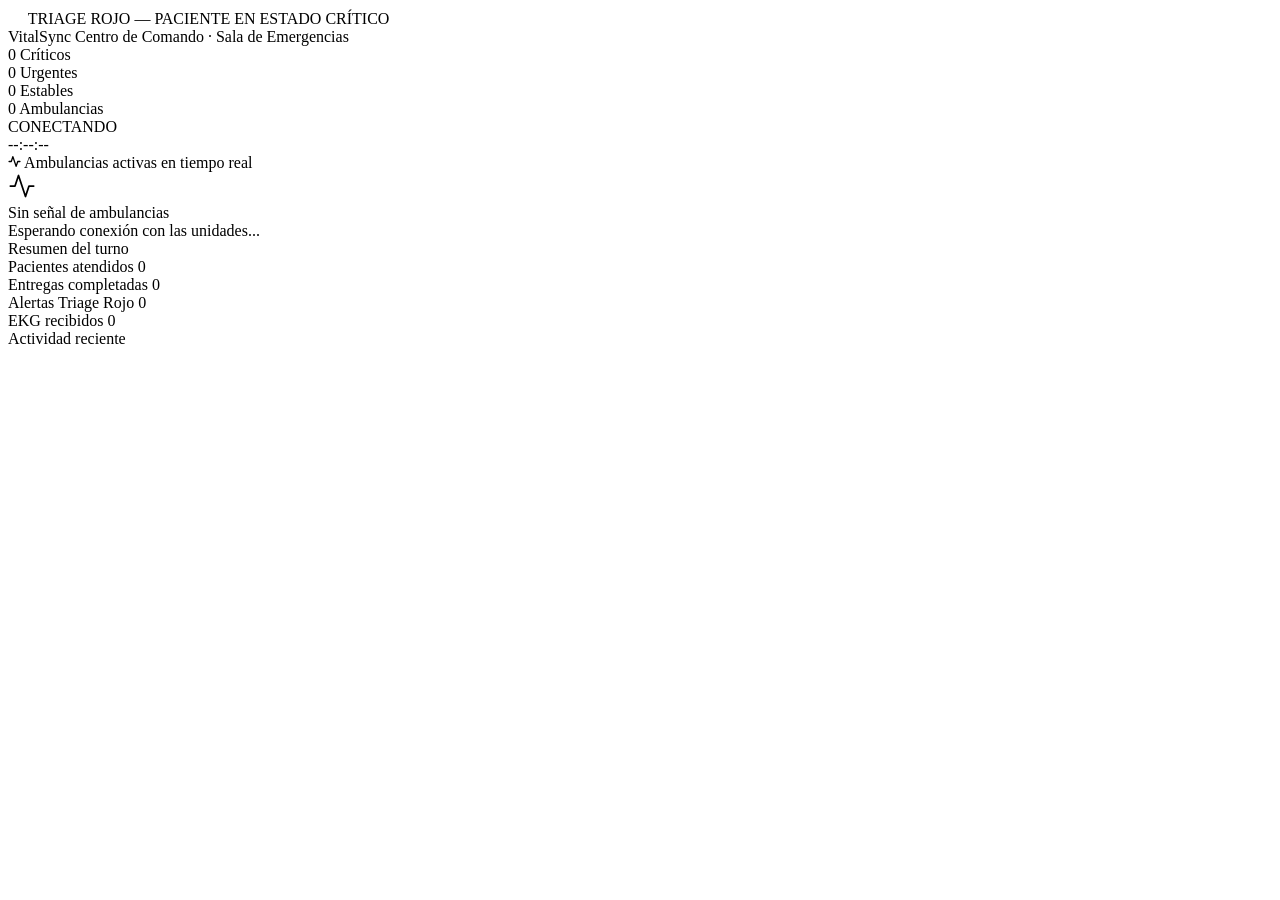
==== commit 18b4574d: "fix: error- banner ya  muestra todas las ambulancias criticas" ====
--- a/static/index.html
+++ b/static/index.html
@@ -3,9 +3,9 @@
 <head>
 <meta charset="UTF-8">
 <meta name="viewport" content="width=device-width, initial-scale=1.0">
-<title>VitalSync — Dashboard de Emergencias</title>
+<title>VitalSync — Centro de Emergencias</title>
 <link rel="preconnect" href="https://fonts.googleapis.com">
-<link href="https://fonts.googleapis.com/css2?family=Share+Tech+Mono&family=Barlow:wght@300;400;500;600;700&family=Barlow+Condensed:wght@400;600;700&display=swap" rel="stylesheet">
+<link href="https://fonts.googleapis.com/css2?family=DM+Sans:ital,opsz,wght@0,9..40,300;0,9..40,400;0,9..40,500;0,9..40,600;1,9..40,400&family=DM+Mono:wght@400;500&family=Sora:wght@600;700;800&display=swap" rel="stylesheet">
 <link rel="stylesheet" href="/css/dashboard.css">
 </head>
 <body>
@@ -13,75 +13,115 @@
 <!-- ALERTA ROJO -->
 <div id="alerta-banner">
   <div class="alerta-msg">
-    <svg width="18" height="18" fill="none" viewBox="0 0 24 24">
-      <path d="M12 3L2 21h20L12 3z" stroke="#fff" stroke-width="2" stroke-linejoin="round"/>
-      <path d="M12 9v5M12 17h.01" stroke="#fff" stroke-width="2" stroke-linecap="round"/>
+    <svg width="16" height="16" fill="none" viewBox="0 0 24 24">
+      <path d="M12 3L2 21h20L12 3z" stroke="#fff" stroke-width="2.5" stroke-linejoin="round"/>
+      <path d="M12 9v5M12 17h.01" stroke="#fff" stroke-width="2.5" stroke-linecap="round"/>
     </svg>
-    <span id="alerta-texto">TRIAGE ROJO — PACIENTE EN ESTADO CRÍTICO</span>
+    <span>TRIAGE ROJO — PACIENTE EN ESTADO CRÍTICO</span>
+    <span id="alerta-uuid"></span>
   </div>
-  <span style="font-size:11px; opacity:0.8;" id="alerta-uuid"></span>
+  <span id="alerta-time"></span>
 </div>
 
 <!-- HEADER -->
 <header>
-  <div class="header-brand">
-    <div class="brand-icon">
-      <svg viewBox="0 0 24 24" fill="none" stroke="var(--cyan)" stroke-width="1.8" stroke-linecap="round">
-        <path d="M22 12h-4l-3 9L9 3l-3 9H2"/>
-      </svg>
-    </div>
-    <div>
-      <div class="brand-name">VitalSync</div>
-      <div class="brand-sub">Centro de Comando · Sala de Emergencias</div>
-    </div>
+  <div class="header-left">
+    <div class="header-title">
+  <span class="title-main">VitalSync</span>
+  <span class="title-sub">Centro de Comando · Sala de Emergencias</span>
+</div>
   </div>
 
-  <div class="header-stats">
+  <div class="header-center">
     <div class="stat-pill rojo">
+      <div class="stat-dot"></div>
       <span class="num" id="cnt-rojo">0</span>
       <span class="lbl">Críticos</span>
     </div>
     <div class="stat-pill amarillo">
+      <div class="stat-dot"></div>
       <span class="num" id="cnt-amarillo">0</span>
       <span class="lbl">Urgentes</span>
     </div>
     <div class="stat-pill verde">
+      <div class="stat-dot"></div>
       <span class="num" id="cnt-verde">0</span>
       <span class="lbl">Estables</span>
     </div>
-    <div class="stat-pill">
+    <div class="stat-pill total">
       <span class="num" id="cnt-total">0</span>
-      <span class="lbl">Activos</span>
+      <span class="lbl">Ambulancias</span>
+    </div>
+  </div>
+
+  <div class="header-right">
+    <div class="conn-indicator">
+      <div class="conn-dot connecting" id="conn-dot"></div>
+      <span class="conn-label connecting" id="conn-label">CONECTANDO</span>
+    </div>
+    <div class="clock-wrap">
+      <span id="clock">--:--:--</span>
     </div>
   </div>
 </header>
 
-<!-- STATUSBAR -->
-<div class="statusbar">
-  <div class="status-left">
-    <div class="conn-indicator">
-      <div class="conn-dot connecting" id="conn-dot"></div>
-      <span class="conn-label connecting" id="conn-label">CONECTANDO...</span>
+<!-- BODY LAYOUT -->
+<div class="layout">
+
+  <!-- GRID DE AMBULANCIAS -->
+  <main>
+    <div class="section-label">
+      <svg width="13" height="13" fill="none" viewBox="0 0 24 24" stroke="currentColor" stroke-width="2.5">
+        <path d="M22 12h-4l-3 9L9 3l-3 9H2" stroke-linecap="round" stroke-linejoin="round"/>
+      </svg>
+      Ambulancias activas en tiempo real
     </div>
-    <span id="last-update">Sin datos aún</span>
-  </div>
-  <span id="clock">--:--:--</span>
+    <div id="grid">
+      <div id="empty-state">
+        <div class="empty-icon">
+          <svg width="28" height="28" fill="none" viewBox="0 0 24 24" stroke="currentColor" stroke-width="1.5">
+            <path d="M22 12h-4l-3 9L9 3l-3 9H2" stroke-linecap="round" stroke-linejoin="round"/>
+          </svg>
+        </div>
+        <div class="empty-title">Sin señal de ambulancias</div>
+        <div class="empty-sub">Esperando conexión con las unidades...</div>
+      </div>
+    </div>
+  </main>
+
+  <!-- SIDEBAR -->
+  <aside>
+    <!-- Resumen del turno -->
+    <div class="aside-card">
+      <div class="aside-title">Resumen del turno</div>
+      <div class="turno-stats">
+        <div class="turno-row">
+          <span class="turno-label">Pacientes atendidos</span>
+          <span class="turno-val" id="t-atendidos">0</span>
+        </div>
+        <div class="turno-row">
+          <span class="turno-label">Entregas completadas</span>
+          <span class="turno-val" id="t-entregas">0</span>
+        </div>
+        <div class="turno-row">
+          <span class="turno-label">Alertas Triage Rojo</span>
+          <span class="turno-val rojo" id="t-rojos">0</span>
+        </div>
+        <div class="turno-row">
+          <span class="turno-label">EKG recibidos</span>
+          <span class="turno-val" id="t-ekg">0</span>
+        </div>
+      </div>
+    </div>
+
+    <!-- Feed de actividad -->
+    <div class="aside-card feed-card">
+      <div class="aside-title">Actividad reciente</div>
+      <div id="activity-feed"></div>
+    </div>
+  </aside>
+
 </div>
-
-<!-- MAIN -->
-<main>
-  <div class="section-label">Ambulancias activas en tiempo real</div>
-  <div id="grid">
-    <div id="empty-state">
-      <div class="empty-icon">
-        <svg width="28" height="28" fill="none" viewBox="0 0 24 24" stroke="currentColor" stroke-width="1.5">
-          <path d="M22 12h-4l-3 9L9 3l-3 9H2" stroke-linecap="round" stroke-linejoin="round"/>
-        </svg>
-      </div>
-      <div class="empty-text">Esperando señal de ambulancias...</div>
-    </div>
-  </div>
-</main>
 
 <script src="/js/dashboard.js"></script>
 </body>
